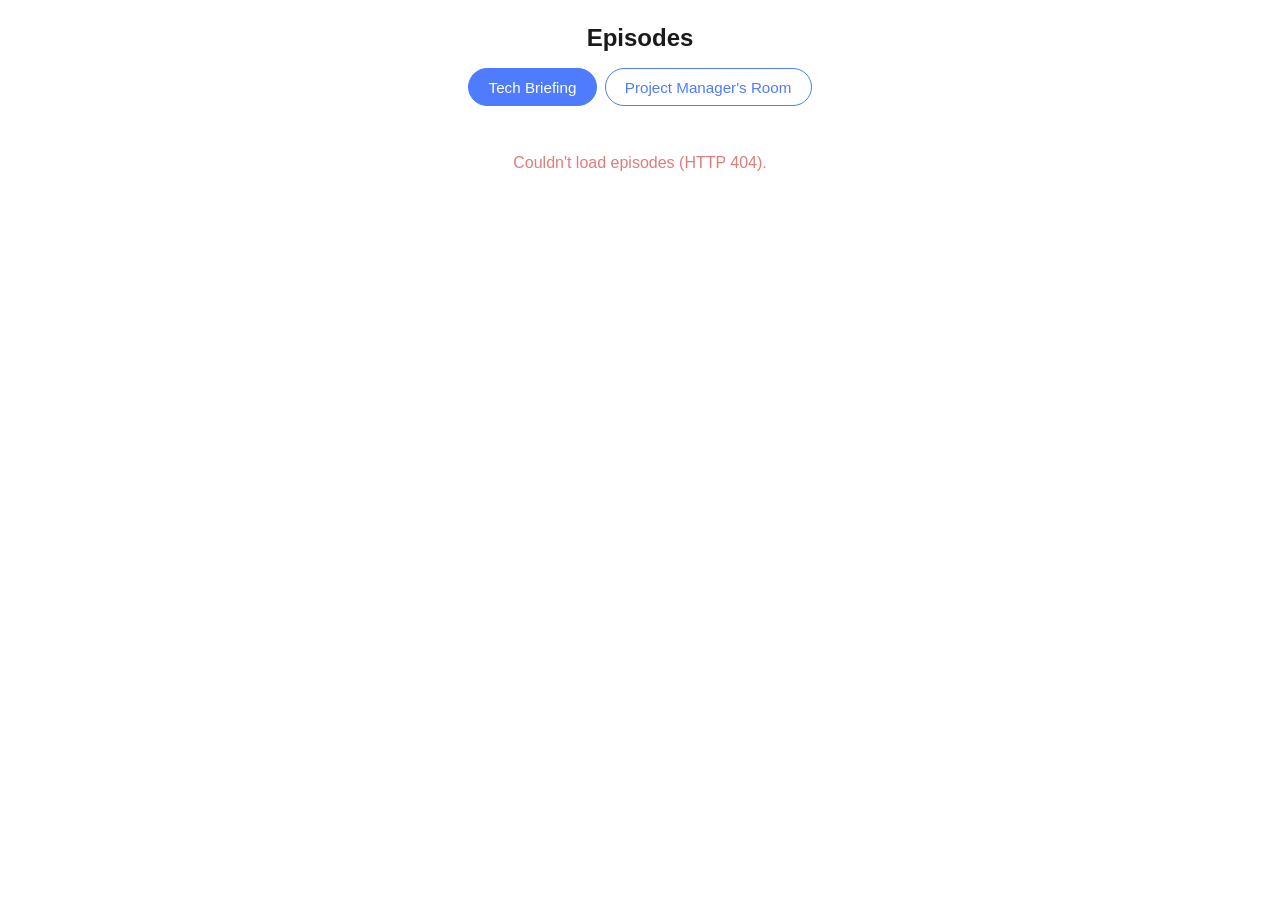
==== site/public/index.html @ f6c50c79 "Add the episode website's static HTML/CSS/JS Manually verified: real manifest generated from GitHub " ====
<!DOCTYPE html>
<html lang="en">
<head>
  <meta charset="UTF-8" />
  <meta name="viewport" content="width=device-width, initial-scale=1.0" />
  <title>Daily Tech Briefing &amp; Project Manager's Room</title>
  <link rel="stylesheet" href="style.css" />
</head>
<body>
  <header>
    <h1>Episodes</h1>
    <nav>
      <button id="tab-tech" class="tab-button active" data-show="tech">Tech Briefing</button>
      <button id="tab-pm" class="tab-button" data-show="pm">Project Manager's Room</button>
    </nav>
  </header>

  <main>
    <section id="section-tech" class="show-section"></section>
    <section id="section-pm" class="show-section" hidden></section>
  </main>

  <script src="app.js"></script>
</body>
</html>
---- site/public/style.css ----
:root {
  color-scheme: light dark;
  --accent: #4f7cff;
  --bg: #ffffff;
  --fg: #1a1a1a;
  --card-bg: #f5f6f8;
}

@media (prefers-color-scheme: dark) {
  :root {
    --bg: #14161a;
    --fg: #f0f0f0;
    --card-bg: #1f2228;
  }
}

* {
  box-sizing: border-box;
}

body {
  margin: 0;
  font-family: -apple-system, BlinkMacSystemFont, "Segoe UI", Roboto, sans-serif;
  background: var(--bg);
  color: var(--fg);
}

header {
  padding: 1.5rem 1rem 1rem;
  text-align: center;
}

h1 {
  margin: 0 0 1rem;
  font-size: 1.5rem;
}

nav {
  display: flex;
  justify-content: center;
  gap: 0.5rem;
}

.tab-button {
  padding: 0.6rem 1.2rem;
  border: 1px solid var(--accent);
  background: transparent;
  color: var(--accent);
  border-radius: 999px;
  cursor: pointer;
  font-size: 0.95rem;
}

.tab-button.active {
  background: var(--accent);
  color: white;
}

main {
  max-width: 720px;
  margin: 0 auto;
  padding: 1rem;
}

.episode-card {
  background: var(--card-bg);
  border-radius: 12px;
  padding: 1rem;
  margin-bottom: 1rem;
}

.episode-card h2 {
  margin: 0 0 0.4rem;
  font-size: 1.1rem;
}

.episode-card .topics {
  margin: 0 0 0.75rem;
  opacity: 0.8;
  font-size: 0.9rem;
}

.episode-card audio {
  width: 100%;
  margin-bottom: 0.75rem;
}

.episode-card iframe {
  width: 100%;
  aspect-ratio: 16 / 9;
  border: none;
  border-radius: 8px;
}

.status {
  text-align: center;
  opacity: 0.7;
}

.status.error {
  color: #d64545;
}
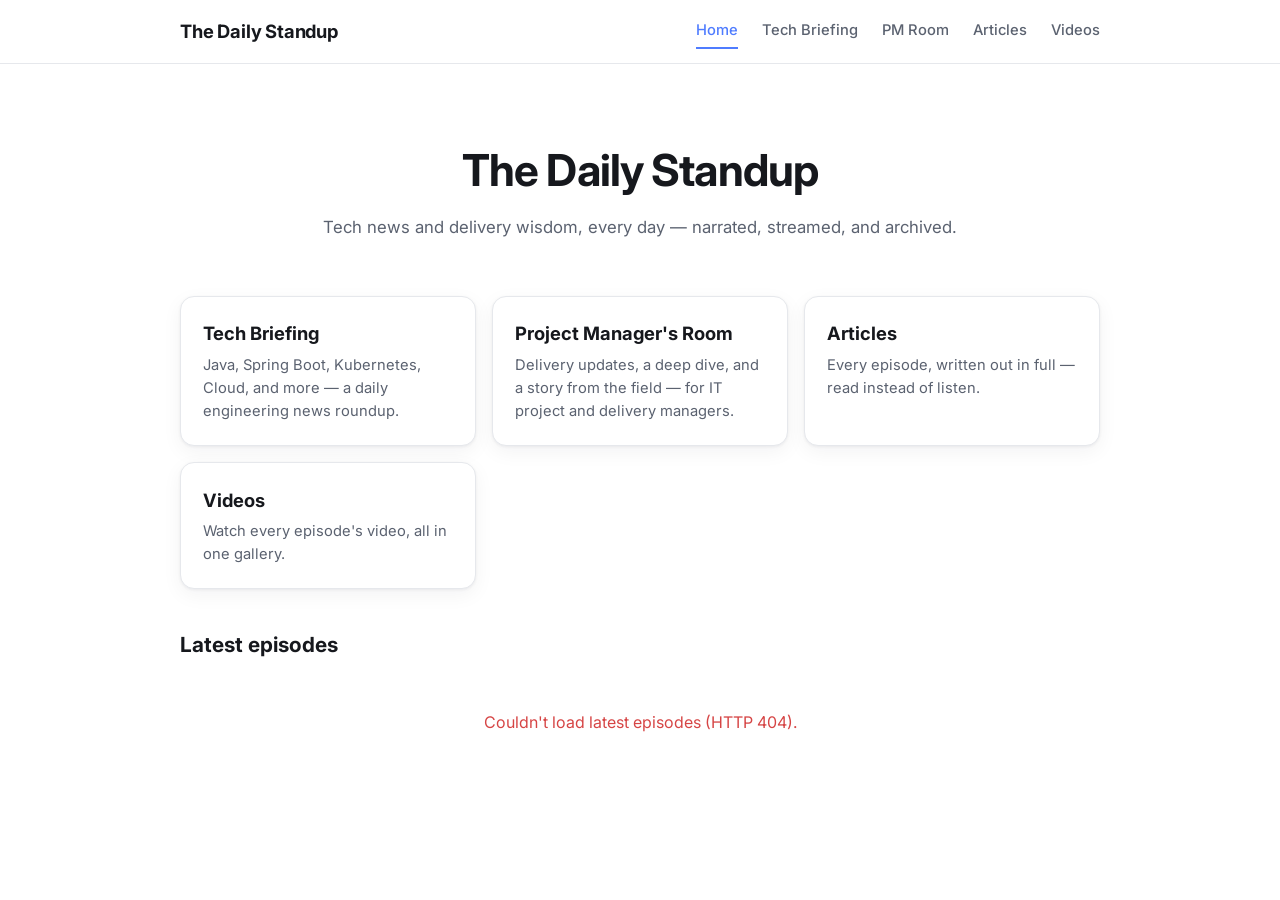
==== commit 5c39caaf: "Redesign the episode website: multi-page, articles, video gallery Rebrands the site as "The Daily St" ====
--- a/site/public/index.html
+++ b/site/public/index.html
@@ -3,23 +3,50 @@
 <head>
   <meta charset="UTF-8" />
   <meta name="viewport" content="width=device-width, initial-scale=1.0" />
-  <title>Daily Tech Briefing &amp; Project Manager's Room</title>
+  <title>The Daily Standup</title>
+  <link rel="preconnect" href="https://fonts.googleapis.com" />
+  <link rel="preconnect" href="https://fonts.gstatic.com" crossorigin />
+  <link href="https://fonts.googleapis.com/css2?family=Inter:wght@400;500;600;700&display=swap" rel="stylesheet" />
   <link rel="stylesheet" href="style.css" />
 </head>
 <body>
-  <header>
-    <h1>Episodes</h1>
-    <nav>
-      <button id="tab-tech" class="tab-button active" data-show="tech">Tech Briefing</button>
-      <button id="tab-pm" class="tab-button" data-show="pm">Project Manager's Room</button>
-    </nav>
-  </header>
+  <div id="site-header"></div>
 
   <main>
-    <section id="section-tech" class="show-section"></section>
-    <section id="section-pm" class="show-section" hidden></section>
+    <section class="hero">
+      <h1>The Daily Standup</h1>
+      <p class="tagline">Tech news and delivery wisdom, every day — narrated, streamed, and archived.</p>
+    </section>
+
+    <section class="feature-grid">
+      <a href="tech.html" class="feature-card">
+        <h2>Tech Briefing</h2>
+        <p>Java, Spring Boot, Kubernetes, Cloud, and more — a daily engineering news roundup.</p>
+      </a>
+      <a href="pm.html" class="feature-card">
+        <h2>Project Manager's Room</h2>
+        <p>Delivery updates, a deep dive, and a story from the field — for IT project and delivery managers.</p>
+      </a>
+      <a href="articles.html" class="feature-card">
+        <h2>Articles</h2>
+        <p>Every episode, written out in full — read instead of listen.</p>
+      </a>
+      <a href="videos.html" class="feature-card">
+        <h2>Videos</h2>
+        <p>Watch every episode's video, all in one gallery.</p>
+      </a>
+    </section>
+
+    <section class="latest-section">
+      <h2>Latest episodes</h2>
+      <div id="latest-episodes" class="teaser-grid">
+        <p class="status">Loading…</p>
+      </div>
+    </section>
   </main>
 
-  <script src="app.js"></script>
+  <script src="js/shared.js"></script>
+  <script src="js/nav.js"></script>
+  <script src="js/home.js"></script>
 </body>
 </html>
--- a/site/public/style.css
+++ b/site/public/style.css
@@ -1,16 +1,30 @@
 :root {
   color-scheme: light dark;
   --accent: #4f7cff;
+  --accent-soft: #eef1ff;
   --bg: #ffffff;
-  --fg: #1a1a1a;
-  --card-bg: #f5f6f8;
+  --bg-alt: #f7f8fa;
+  --fg: #16181d;
+  --fg-muted: #5b6270;
+  --card-bg: #ffffff;
+  --card-border: #e6e8ec;
+  --shadow: 0 1px 3px rgba(20, 22, 30, 0.06), 0 6px 20px rgba(20, 22, 30, 0.05);
+  --shadow-hover: 0 4px 10px rgba(20, 22, 30, 0.08), 0 14px 32px rgba(20, 22, 30, 0.09);
+  --radius: 14px;
 }
 
 @media (prefers-color-scheme: dark) {
   :root {
-    --bg: #14161a;
-    --fg: #f0f0f0;
-    --card-bg: #1f2228;
+    --accent: #7b9bff;
+    --accent-soft: #1c2440;
+    --bg: #0f1115;
+    --bg-alt: #14171d;
+    --fg: #f2f3f5;
+    --fg-muted: #9aa1ac;
+    --card-bg: #171a20;
+    --card-border: #262a33;
+    --shadow: 0 1px 3px rgba(0, 0, 0, 0.3), 0 6px 20px rgba(0, 0, 0, 0.25);
+    --shadow-hover: 0 4px 10px rgba(0, 0, 0, 0.35), 0 14px 32px rgba(0, 0, 0, 0.35);
   }
 }
 
@@ -20,53 +34,236 @@
 
 body {
   margin: 0;
-  font-family: -apple-system, BlinkMacSystemFont, "Segoe UI", Roboto, sans-serif;
+  font-family: "Inter", -apple-system, BlinkMacSystemFont, "Segoe UI", Roboto, sans-serif;
   background: var(--bg);
   color: var(--fg);
-}
-
-header {
-  padding: 1.5rem 1rem 1rem;
+  line-height: 1.55;
+}
+
+a {
+  color: inherit;
+  text-decoration: none;
+}
+
+/* ---------- Header / nav ---------- */
+
+#site-header {
+  position: sticky;
+  top: 0;
+  z-index: 20;
+  background: color-mix(in srgb, var(--bg) 88%, transparent);
+  backdrop-filter: blur(10px);
+  border-bottom: 1px solid var(--card-border);
+}
+
+.nav-inner {
+  max-width: 960px;
+  margin: 0 auto;
+  padding: 0.9rem 1.25rem;
+  display: flex;
+  align-items: center;
+  justify-content: space-between;
+  flex-wrap: wrap;
+  gap: 0.5rem 1rem;
+}
+
+.brand {
+  font-weight: 700;
+  font-size: 1.15rem;
+  letter-spacing: -0.01em;
+}
+
+.nav-toggle {
+  display: none;
+  background: none;
+  border: 1px solid var(--card-border);
+  border-radius: 8px;
+  color: var(--fg);
+  font-size: 1.1rem;
+  padding: 0.3rem 0.6rem;
+  cursor: pointer;
+}
+
+.nav-links {
+  display: flex;
+  gap: 1.5rem;
+}
+
+.nav-link {
+  font-size: 0.92rem;
+  font-weight: 500;
+  color: var(--fg-muted);
+  padding: 0.3rem 0;
+  border-bottom: 2px solid transparent;
+  transition: color 0.15s ease, border-color 0.15s ease;
+}
+
+.nav-link:hover {
+  color: var(--fg);
+}
+
+.nav-link.active {
+  color: var(--accent);
+  border-bottom-color: var(--accent);
+}
+
+@media (max-width: 640px) {
+  .nav-toggle {
+    display: block;
+  }
+
+  .nav-links {
+    display: none;
+    flex-direction: column;
+    width: 100%;
+    gap: 0.75rem;
+    padding-top: 0.75rem;
+  }
+
+  .nav-links.open {
+    display: flex;
+  }
+}
+
+/* ---------- Layout ---------- */
+
+main {
+  max-width: 960px;
+  margin: 0 auto;
+  padding: 2rem 1.25rem 4rem;
+}
+
+/* ---------- Hero / page headings ---------- */
+
+.hero {
   text-align: center;
-}
-
-h1 {
+  padding: 2.5rem 0 1rem;
+}
+
+.hero h1 {
+  font-size: clamp(2rem, 5vw, 2.75rem);
+  margin: 0 0 0.6rem;
+  letter-spacing: -0.02em;
+}
+
+.page-heading {
+  padding: 1.5rem 0 0.5rem;
+}
+
+.page-heading h1 {
+  font-size: 2rem;
+  margin: 0 0 0.4rem;
+  letter-spacing: -0.02em;
+}
+
+.tagline {
+  color: var(--fg-muted);
+  font-size: 1.05rem;
+  max-width: 40rem;
+  margin: 0 auto;
+}
+
+.page-heading .tagline {
+  margin: 0;
+}
+
+/* ---------- Feature grid (home) ---------- */
+
+.feature-grid {
+  display: grid;
+  grid-template-columns: repeat(auto-fit, minmax(220px, 1fr));
+  gap: 1rem;
+  margin: 2.5rem 0;
+}
+
+.feature-card {
+  background: var(--card-bg);
+  border: 1px solid var(--card-border);
+  border-radius: var(--radius);
+  padding: 1.4rem;
+  box-shadow: var(--shadow);
+  transition: transform 0.15s ease, box-shadow 0.15s ease;
+}
+
+.feature-card:hover {
+  transform: translateY(-3px);
+  box-shadow: var(--shadow-hover);
+}
+
+.feature-card h2 {
+  margin: 0 0 0.4rem;
+  font-size: 1.15rem;
+}
+
+.feature-card p {
+  margin: 0;
+  color: var(--fg-muted);
+  font-size: 0.92rem;
+}
+
+/* ---------- Latest / teaser grid (home) ---------- */
+
+.latest-section h2 {
+  font-size: 1.3rem;
   margin: 0 0 1rem;
-  font-size: 1.5rem;
-}
-
-nav {
-  display: flex;
-  justify-content: center;
-  gap: 0.5rem;
-}
-
-.tab-button {
-  padding: 0.6rem 1.2rem;
-  border: 1px solid var(--accent);
-  background: transparent;
+}
+
+.teaser-grid {
+  display: grid;
+  grid-template-columns: repeat(auto-fit, minmax(240px, 1fr));
+  gap: 1rem;
+}
+
+.teaser-card {
+  background: var(--bg-alt);
+  border: 1px solid var(--card-border);
+  border-radius: var(--radius);
+  padding: 1.2rem;
+  transition: transform 0.15s ease, box-shadow 0.15s ease;
+}
+
+.teaser-card:hover {
+  transform: translateY(-2px);
+  box-shadow: var(--shadow);
+}
+
+.teaser-label {
+  display: inline-block;
+  font-size: 0.75rem;
+  font-weight: 600;
+  text-transform: uppercase;
+  letter-spacing: 0.04em;
   color: var(--accent);
+  background: var(--accent-soft);
+  padding: 0.15rem 0.5rem;
   border-radius: 999px;
-  cursor: pointer;
-  font-size: 0.95rem;
-}
-
-.tab-button.active {
-  background: var(--accent);
-  color: white;
-}
-
-main {
-  max-width: 720px;
-  margin: 0 auto;
-  padding: 1rem;
+  margin-bottom: 0.5rem;
+}
+
+.teaser-card h3 {
+  margin: 0 0 0.3rem;
+  font-size: 1.05rem;
+}
+
+.teaser-card p {
+  margin: 0;
+  color: var(--fg-muted);
+  font-size: 0.88rem;
+}
+
+/* ---------- Episode cards (tech.html / pm.html) ---------- */
+
+.episodes-list {
+  margin-top: 1.5rem;
 }
 
 .episode-card {
   background: var(--card-bg);
-  border-radius: 12px;
-  padding: 1rem;
-  margin-bottom: 1rem;
+  border: 1px solid var(--card-border);
+  border-radius: var(--radius);
+  box-shadow: var(--shadow);
+  padding: 1.25rem;
+  margin-bottom: 1.1rem;
 }
 
 .episode-card h2 {
@@ -75,26 +272,191 @@
 }
 
 .episode-card .topics {
-  margin: 0 0 0.75rem;
-  opacity: 0.8;
+  margin: 0 0 0.85rem;
+  color: var(--fg-muted);
   font-size: 0.9rem;
 }
 
 .episode-card audio {
   width: 100%;
-  margin-bottom: 0.75rem;
+  margin-bottom: 0.85rem;
 }
 
 .episode-card iframe {
   width: 100%;
   aspect-ratio: 16 / 9;
   border: none;
-  border-radius: 8px;
-}
+  border-radius: 10px;
+  margin-bottom: 0.75rem;
+}
+
+.read-article-link {
+  display: inline-block;
+  font-size: 0.9rem;
+  font-weight: 600;
+  color: var(--accent);
+}
+
+.read-article-link:hover {
+  text-decoration: underline;
+}
+
+/* ---------- Articles list ---------- */
+
+.articles-list {
+  margin-top: 1.5rem;
+  display: grid;
+  gap: 1rem;
+}
+
+.article-card {
+  display: block;
+  background: var(--card-bg);
+  border: 1px solid var(--card-border);
+  border-radius: var(--radius);
+  box-shadow: var(--shadow);
+  padding: 1.25rem 1.4rem;
+  transition: transform 0.15s ease, box-shadow 0.15s ease;
+}
+
+.article-card:hover {
+  transform: translateY(-2px);
+  box-shadow: var(--shadow-hover);
+}
+
+.article-meta {
+  margin: 0 0 0.35rem;
+  font-size: 0.82rem;
+  font-weight: 600;
+  color: var(--accent);
+  text-transform: uppercase;
+  letter-spacing: 0.03em;
+}
+
+.article-card h2 {
+  margin: 0 0 0.4rem;
+  font-size: 1.15rem;
+}
+
+.article-excerpt {
+  margin: 0;
+  color: var(--fg-muted);
+  font-size: 0.92rem;
+}
+
+/* ---------- Article reading view ---------- */
+
+.back-link {
+  display: inline-block;
+  margin: 1.2rem 0 0.5rem;
+  font-size: 0.9rem;
+  color: var(--fg-muted);
+}
+
+.back-link:hover {
+  color: var(--accent);
+}
+
+.article-container {
+  max-width: 42rem;
+  margin: 1rem auto 0;
+}
+
+.article-container h1 {
+  font-size: 1.9rem;
+  margin: 0.3rem 0 1rem;
+  letter-spacing: -0.01em;
+}
+
+.article-audio {
+  width: 100%;
+  margin-bottom: 1rem;
+}
+
+.article-video {
+  width: 100%;
+  aspect-ratio: 16 / 9;
+  border: none;
+  border-radius: 10px;
+  margin-bottom: 1.5rem;
+}
+
+.article-container p {
+  font-size: 1.05rem;
+  color: var(--fg);
+  margin: 0 0 1.1rem;
+}
+
+/* ---------- Video gallery ---------- */
+
+.videos-grid {
+  margin-top: 1.5rem;
+  display: grid;
+  grid-template-columns: repeat(auto-fit, minmax(260px, 1fr));
+  gap: 1.25rem;
+}
+
+.video-card {
+  background: var(--card-bg);
+  border: 1px solid var(--card-border);
+  border-radius: var(--radius);
+  box-shadow: var(--shadow);
+  overflow: hidden;
+}
+
+.video-thumb-wrap {
+  aspect-ratio: 16 / 9;
+  position: relative;
+}
+
+.video-thumb-wrap iframe {
+  width: 100%;
+  height: 100%;
+  border: none;
+}
+
+.video-thumb {
+  width: 100%;
+  height: 100%;
+  background-size: cover;
+  background-position: center;
+  display: flex;
+  align-items: center;
+  justify-content: center;
+  cursor: pointer;
+}
+
+.video-thumb .play-icon {
+  width: 3.2rem;
+  height: 3.2rem;
+  border-radius: 50%;
+  background: rgba(0, 0, 0, 0.55);
+  color: white;
+  display: flex;
+  align-items: center;
+  justify-content: center;
+  font-size: 1.1rem;
+  transition: background 0.15s ease, transform 0.15s ease;
+}
+
+.video-thumb:hover .play-icon {
+  background: var(--accent);
+  transform: scale(1.08);
+}
+
+.video-caption {
+  margin: 0;
+  padding: 0.8rem 1rem;
+  font-size: 0.85rem;
+  color: var(--fg-muted);
+}
+
+/* ---------- Status / error text ---------- */
 
 .status {
   text-align: center;
-  opacity: 0.7;
+  color: var(--fg-muted);
+  padding: 1rem 0;
 }
 
 .status.error {
